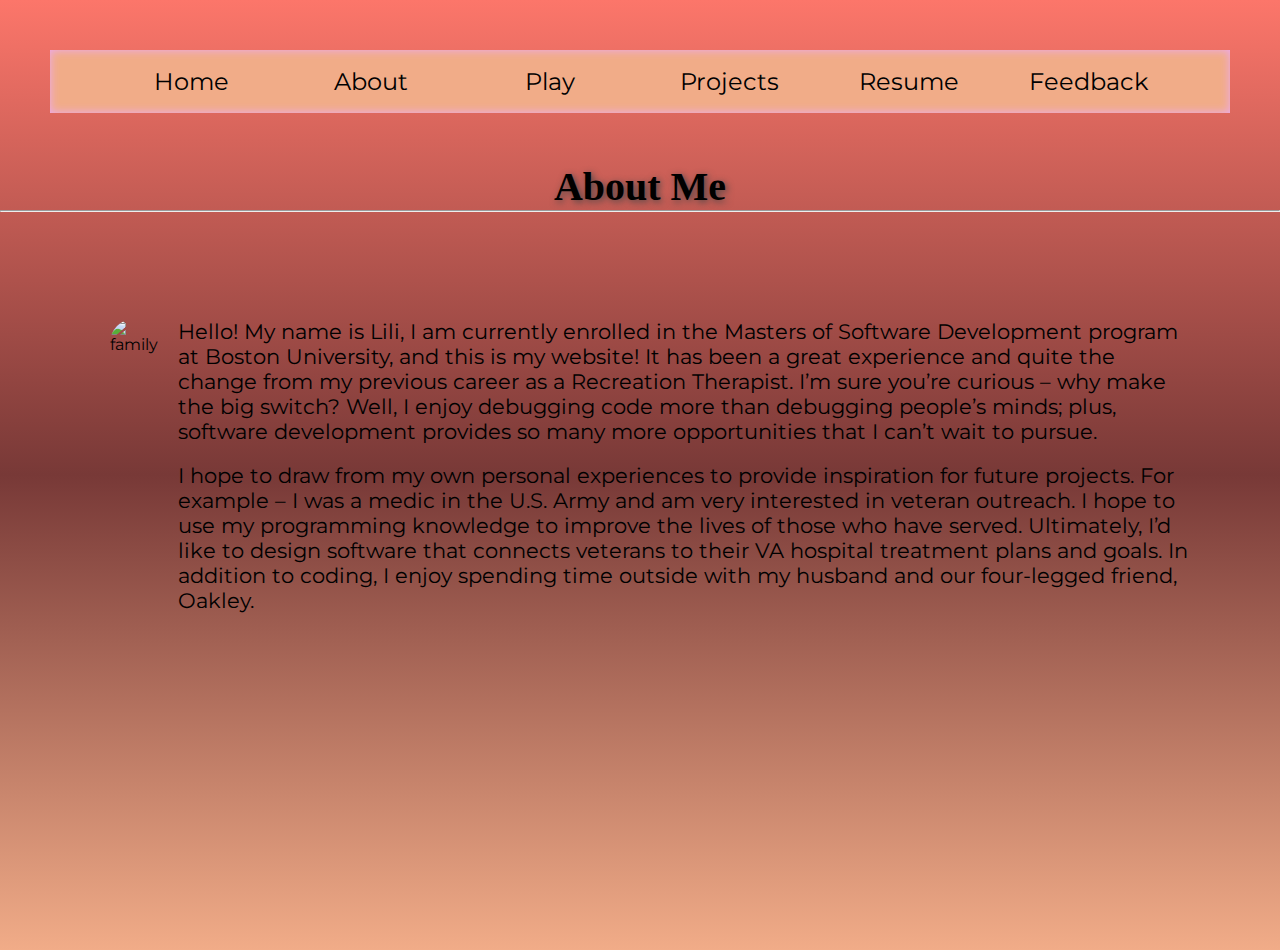
==== about.html @ f5abc850 "more updates" ====
<!DOCTYPE html>
<html lang="en">

<head>
    <title>Lili Teeters (RT turned Tech)</title>

    <!--css stylesheets, index is override by printing.css when printing-->
    <link rel="stylesheet" href="index.css">
    <link rel="stylesheet" href="printing.css" media="print">
</head>

<body onload="document.body.style.opacity ='1'">
    <!--navigation bar-->
    <div class="nav">
        <a href="index.html">Home</a>
        <a href="about.html">About</a>
        <a href="hobbies.html">Play</a>
        <a href = "projects.html">Projects</a>
        <a href="professional.html">Resume</a>
        <a href="feedbackPage.html">Feedback</a>
    </div>


    <H1>About Me</H1>
    <hr />
    <br><br><br>


    <!--image on left side of screen-->

    <div class = "aboutMe">
        <div class = "leftSide">
            <img src="images/fourthOfJuly.jpg" alt="family">
        </div>

        <div class = "rightSide">
            <p>Hello! My name is Lili, I am currently enrolled in the Masters of Software Development program at Boston University, and this is my website! It has been a great experience and quite the change from my previous career as a Recreation Therapist. I’m sure you’re curious – why make the big switch? Well, I enjoy debugging code more than debugging people’s minds; plus, software development provides so many more opportunities that I can’t wait to pursue. 
            </p>
            <br>
            <p>I hope to draw from my own personal experiences to provide inspiration for future projects. For example – I was a medic in the U.S. Army and am very interested in veteran outreach. I hope to use my programming knowledge to improve the lives of those who have served. Ultimately, I’d like to design software that connects veterans to their VA hospital treatment plans and goals. In addition to coding, I enjoy spending time outside with my husband and our four-legged friend, Oakley. </p>


        </div>
    </div>


   

</body>

</html>
---- index.css ----
@import url("https://fonts.googleapis.com/css?family=Montserrat:400,500,700&display=swap");

* {
  margin: 0;
  padding: 0;
  box-sizing: border-box;
  list-style: none;
  font-family: "Montserrat", sans-serif;
}

body {
  background: linear-gradient( #fc766aff, #783937ff, #f1ac88ff);
  opacity: 0;
  transition: opacity 3s;
  background-size: cover;
  width: 100%;
  min-height: 100vh;

}

.aboutMe{
  width: 1100px;
  height: auto;
  display: flex;
  margin: 50px auto;
}
.leftSide {
  height: 500px;
}

h1 {
  font-family: fantasy;
  color: rgb(0, 0, 0);
  font-size: 250%;
  text-shadow: 2px 2px 7px rgb(73, 71, 71);
  justify-content: center;
  text-align: center;
}

h2{
  font-family: "Courier New", Courier;

}
p {
  font-size: 130%;
  color: rgb(0, 0, 0);
  text-align: left;
}

a {
  color: rgb(0, 0, 0);
  font-size: 110%;
  text-decoration: none;
  text-align: center;
}

 

.nav {
  background-color: #f1ac88ff;
  padding: 5px;
  margin: 50px;
  font-family: "Montserrat", sans-serif;
  box-shadow: inset 0 0 10px #eca9f5;
  text-align: center;
 
  
}

.nav a {
  display: inline-block;
  color: rgb(0, 0, 0);
  font-size: 150%;
  padding: 12px;
  width: 15%;
  font-family: "Montserrat", sans-serif;
}

img {
  float: left;
  height: 400px;
  width: auto;
  margin-right: 20px;
  margin-left: 20px;
  margin-bottom: 100px;
  border-radius: 30px;
}

.contact{
  text-align: center;

}

.contact a{
  display: inline-block;
  color: rgb(0, 0, 0);
  font-size: 120%;
  text-align: center;
  padding: 12px;
  width: 15%;

}

fieldset {
  width: 40%;
  transition: +0s;
  color: black;
 
}

input{
  font-size: larger;
}

.hobbies{
  color: rgb(0, 0, 0);
  font-size: 150%;
}



#activities:hover{
  -ms-transform: scale(1.5);
  -webkit-transform: scale(1.5);
  transform: scale(1.5); 
  
}

#activities{
  padding-bottom: 10%;
 
  
}

.table img{
  border-radius: 30px;
  align-items: center;
  align-content: center;
  justify-content: center;
  
}

td img{
    display:flex;
    align-items: center;
    margin-left: auto;
    margin-right: auto;

}
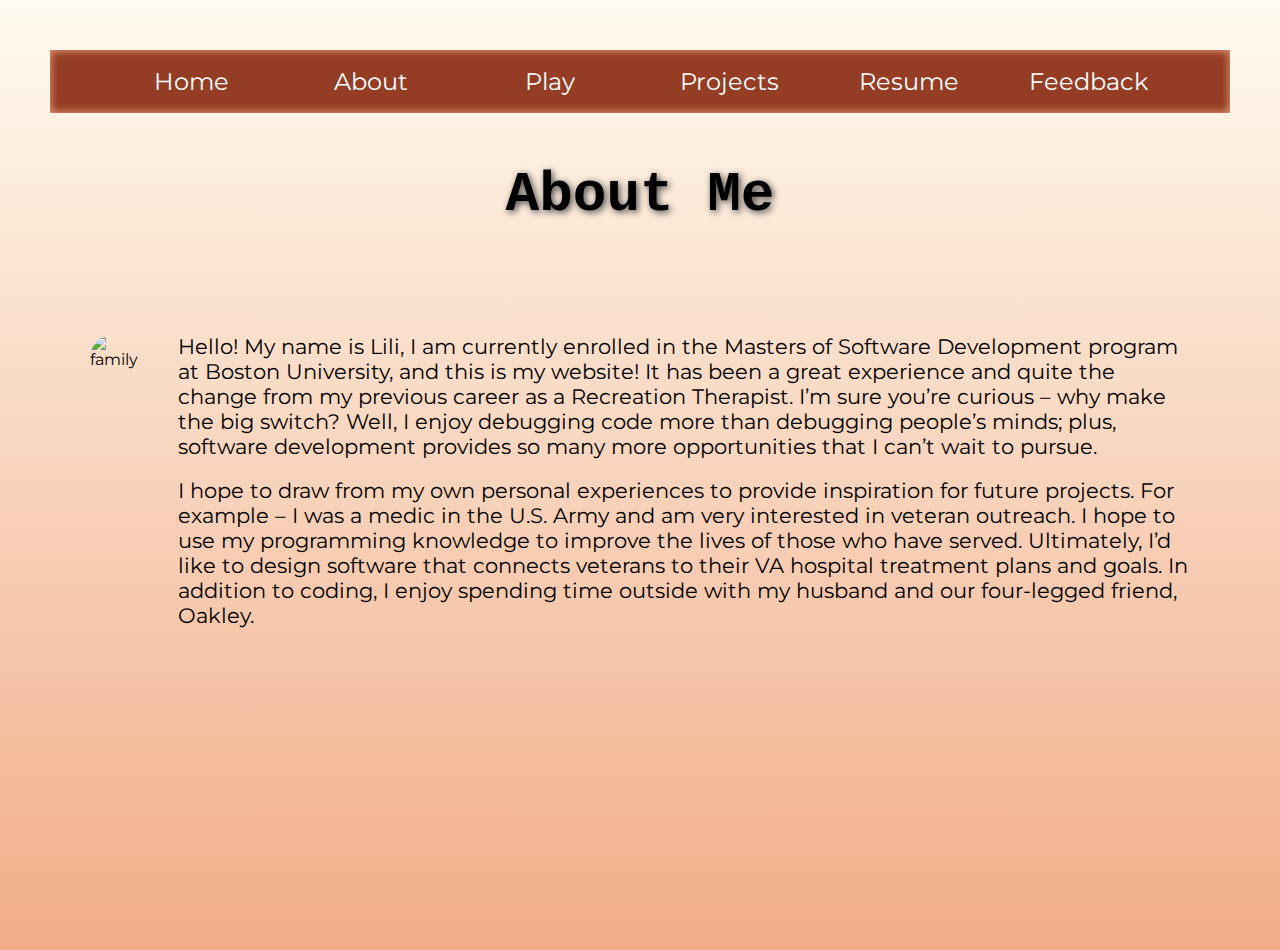
==== commit 4f91f9c2: "more updates" ====
--- a/about.html
+++ b/about.html
@@ -22,7 +22,7 @@
 
 
     <H1>About Me</H1>
-    <hr />
+   
     <br><br><br>
 
 
--- a/index.css
+++ b/index.css
@@ -11,7 +11,7 @@
 }
 
 body {
-  background: linear-gradient( #fc766aff, #783937ff, #f1ac88ff);
+  background: linear-gradient(#fffbf0 , #f1ac88ff);
   opacity: 0;
   transition: opacity 3s;
   background-size: cover;
@@ -26,14 +26,15 @@
   display: flex;
   margin: 50px auto;
 }
+
 .leftSide {
   height: 500px;
 }
 
 h1 {
-  font-family: fantasy;
+  font-family: 'Courier New', Courier;
   color: rgb(0, 0, 0);
-  font-size: 250%;
+  font-size: 350%;
   text-shadow: 2px 2px 7px rgb(73, 71, 71);
   justify-content: center;
   text-align: center;
@@ -59,33 +60,42 @@
  
 
 .nav {
-  background-color: #f1ac88ff;
+  background-color: #943d24;
   padding: 5px;
   margin: 50px;
   font-family: "Montserrat", sans-serif;
-  box-shadow: inset 0 0 10px #eca9f5;
+  box-shadow: inset 0 0 10px #f1ac88ff;
   text-align: center;
+
+  
  
   
 }
 
 .nav a {
   display: inline-block;
-  color: rgb(0, 0, 0);
+  color: rgb(255, 255, 255);
   font-size: 150%;
   padding: 12px;
   width: 15%;
   font-family: "Montserrat", sans-serif;
 }
 
+.nav a:hover{
+  -ms-transform: scale(1.5);
+  -webkit-transform: scale(1.5);
+  transform: scale(1.5); 
+  text-decoration: underline; color:white;
+  
+}
+
 img {
   float: left;
   height: 400px;
   width: auto;
-  margin-right: 20px;
-  margin-left: 20px;
-  margin-bottom: 100px;
+  margin-right: 40px;
   border-radius: 30px;
+  
 }
 
 .contact{
@@ -105,13 +115,16 @@
 
 fieldset {
   width: 40%;
-  transition: +0s;
+  
   color: black;
- 
+  width: 500px;
+  height: auto;
+  margin: 50px auto;
 }
 
 input{
-  font-size: larger;
+  font-size: large;
+  justify-items: center;
 }
 
 .hobbies{
@@ -144,9 +157,10 @@
 
 td img{
     display:flex;
-    align-items: center;
+    
     margin-left: auto;
     margin-right: auto;
+    margin-bottom: 8%;
 
 }
 
